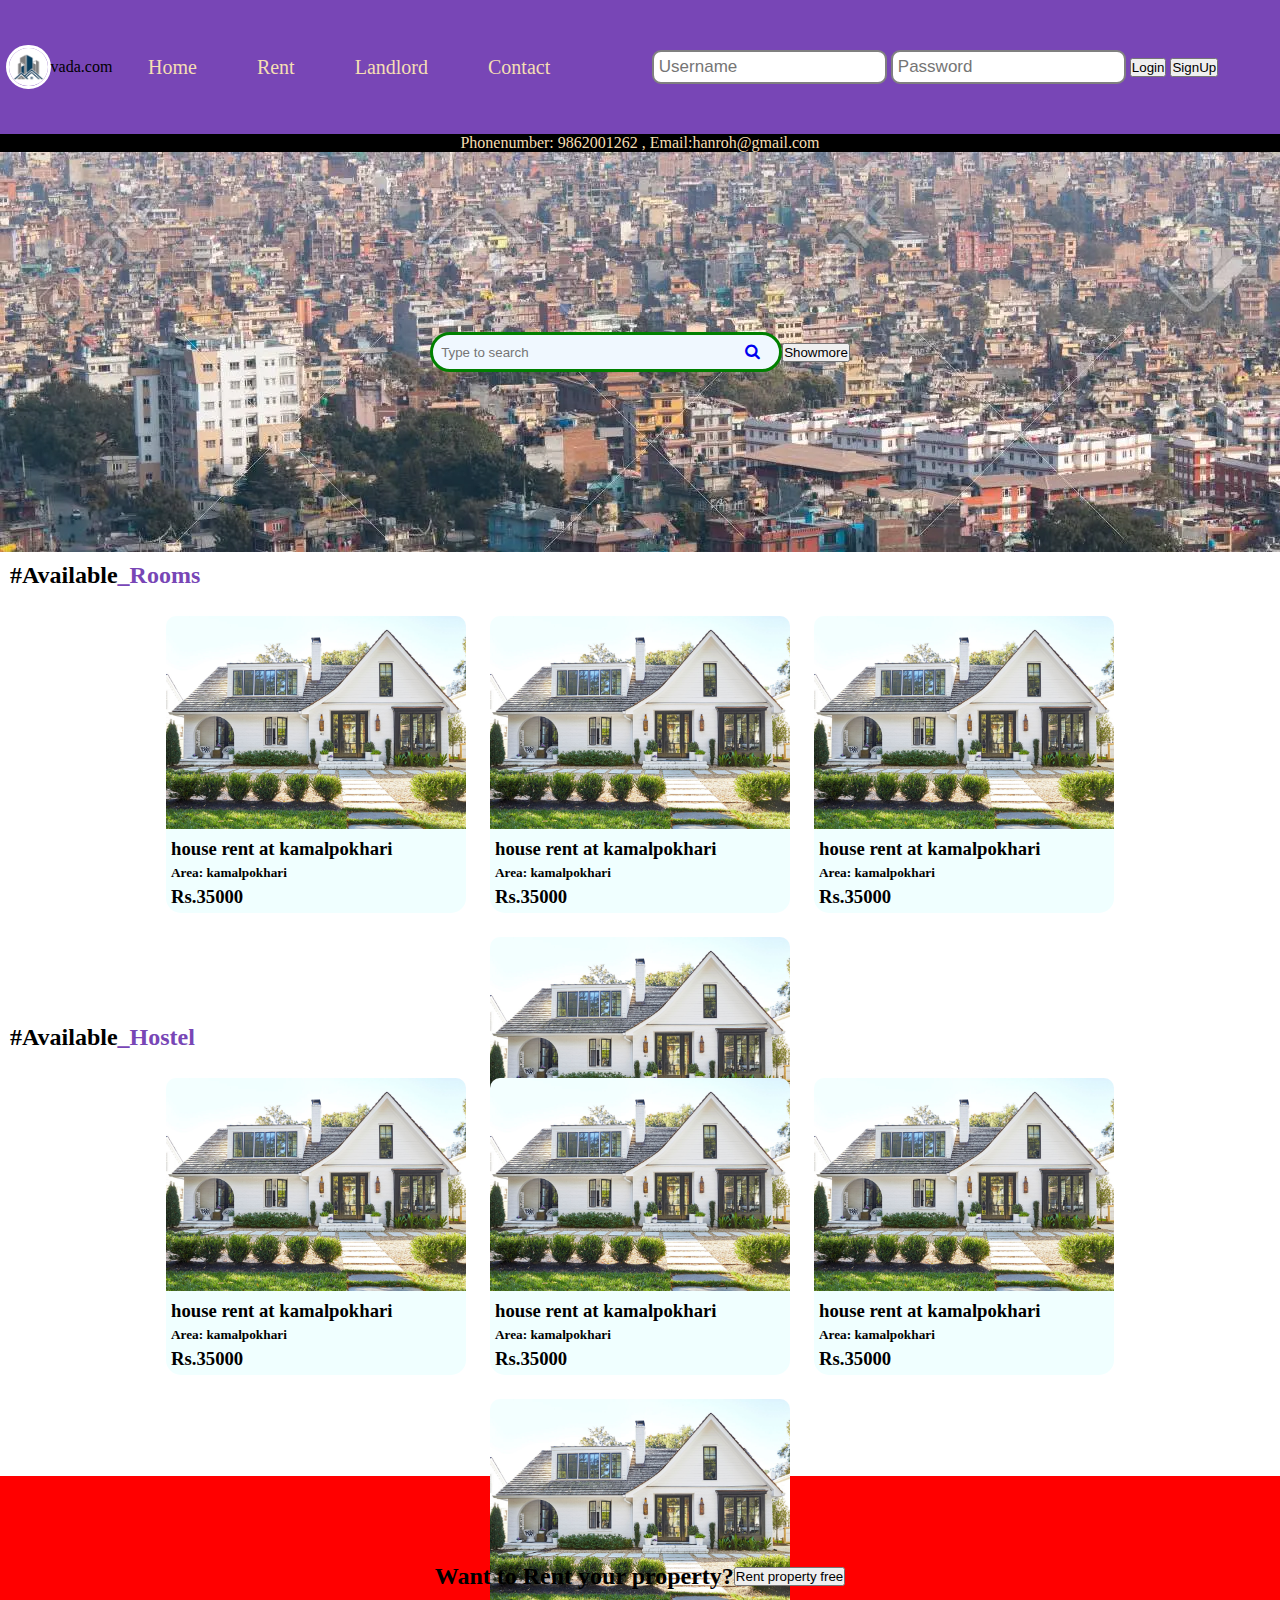
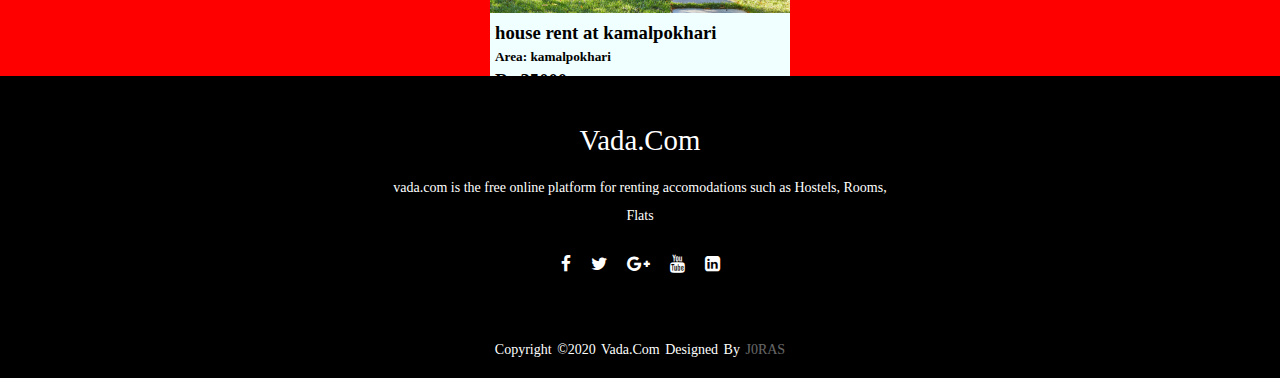
==== webpage/flats.html @ 0ec37dc3 "adding pages" ====
<!DOCTYPE html>
<html lang="en">
<head>
    <meta charset="UTF-8">
    <meta http-equiv="X-UA-Compatible" content="IE=edge">
    <meta name="viewport" content="width=device-width, initial-scale=1.0">
    <link rel="stylesheet" href="css/style.css">
    <link rel="stylesheet" href="https://stackpath.bootstrapcdn.com/font-awesome/4.7.0/css/font-awesome.min.css">
    <link rel="stylesheet" href="css/loginp.css">
    <title>space</title>
</head>
<body>
    <nav class="navbar">
        <ul class="nav-list">
            <div class="logo">
                <img src="img/imlogo.jpg" alt="logo"> 
                <p>vada.com</p>
            </div>

            <li><a href="#home" >Home</a></li>
            <li><a href="#Rent" >Rent</a></li>
            <li><a href="#Landlord" >Landlord</a></li>
            <li><a href="#contact" >Contact</a></li>
        </ul>
        <div class="rightNav">
            <input type="text"  id="box" placeholder="Username">
            <input type="text"  id="box" placeholder="Password">
            <button class="btn1 btn-sm1"onclick="window.location.href = 'loginp.html';">Login</button>
            <button class="btn1 btn-sm1">SignUp</button>
        </div>
    </nav>
    
    <div class="contct"><p>Phonenumber: 9862001262  ,   Email:hanroh@gmail.com </div>
   
        <div class="searchHolder">
            <div class="searchbar">
                <input type="text"  id="hox" placeholder="Type to search">
                <a href="#"><i class="fa fa-search icon-search"></i></a>
            </div>
            <button class="btn1 btn-sm1">
                Showmore
            </button>
            
        </div>








    <div class="availableAd"><H2>#Available<span class="red">_Rooms</span></H2></div>
    <div class="flex-container">
        
        <div class="item">
            <div class="item-img">
                <img src="img/c1.jpg" alt="house">
            </div>
        
         <div class="item-body">
            <h3>house rent at kamalpokhari</h3>
            <h5>Area: kamalpokhari</h5>
            <h3>Rs.35000</h3>

         </div>
         
        </div>
        <div class="item">
            <div class="item-img">
                <img src="img/c1.jpg" alt="house">
            </div>
        
         <div class="item-body">
            <h3>house rent at kamalpokhari</h3>
            <h5>Area: kamalpokhari</h5>
            <h3>Rs.35000</h3>

         </div>
         <div class="item-footer">

         </div>

        </div>
        <div class="item">
            <div class="item-img">
                <img src="img/c1.jpg" alt="house">
            </div>
        
         <div class="item-body">
            <h3>house rent at kamalpokhari</h3>
            <h5>Area: kamalpokhari</h5>
            <h3>Rs.35000</h3>

         </div>
         <div class="item-footer">

         </div>

        </div>
        <div class="item">
            <div class="item-img">
                <img src="img/c1.jpg" alt="house">
            </div>
        
         <div class="item-body">
            <h3>house rent at kamalpokhari</h3>
            <h5>Area: kamalpokhari</h5>
            <h3>Rs.35000</h3>

         </div>
         <div class="item-footer">

         </div>

        </div>
        
    </div>
    <div class="availableAd"><H2>#Available<span class="red">_Hostel</span></H2></div>
    <div class="flex-container">
        
        <div class="item">
            <div class="item-img">
                <img src="img/c1.jpg" alt="house">
            </div>
        
         <div class="item-body">
            <h3>house rent at kamalpokhari</h3>
            <h5>Area: kamalpokhari</h5>
            <h3>Rs.35000</h3>

         </div>
         <div class="item-footer">

         </div>

        </div>
        <div class="item">
            <div class="item-img">
                <img src="img/c1.jpg" alt="house">
            </div>
        
         <div class="item-body">
            <h3>house rent at kamalpokhari</h3>
            <h5>Area: kamalpokhari</h5>
            <h3>Rs.35000</h3>

         </div>
         <div class="item-footer">

         </div>

        </div>
        <div class="item">
            <div class="item-img">
                <img src="img/c1.jpg" alt="house">
            </div>
        
         <div class="item-body">
            <h3>house rent at kamalpokhari</h3>
            <h5>Area: kamalpokhari</h5>
            <h3>Rs.35000</h3>

         </div>
         <div class="item-footer">

         </div>

        </div>
        <div class="item">
            <div class="item-img">
                <img src="img/c1.jpg" alt="house">
            </div>
        
         <div class="item-body">
            <h3>house rent at kamalpokhari</h3>
            <h5>Area: kamalpokhari</h5>
            <h3>Rs.35000</h3>

         </div>
         <div class="item-footer">

         </div>

        </div>
        
    </div>
    <div class="footer_up">
        <h2 class="fup">Want to Rent your property? </h2>
        <button class="btn1 btn-sm1">Rent property free</button>

    </div>
    <footer>
        <div class="footer-content">
            <h3>Vada.com</h3>
            <p>vada.com is the free online platform for renting accomodations such as Hostels, Rooms, Flats</p>
            <ul class="socials">
                <li><a href="#"><i class="fa fa-facebook"></i></a></li>
                <li><a href="#"><i class="fa fa-twitter"></i></a></li>
                <li><a href="#"><i class="fa fa-google-plus"></i></a></li>
                <li><a href="#"><i class="fa fa-youtube"></i></a></li>
                <li><a href="#"><i class="fa fa-linkedin-square"></i></a></li>
            </ul>
        </div>
        <div class="footer-bottom">
            <p>copyright &copy;2020 vada.com designed by <span>j0raS</span></p>
        </div>
    </footer>
   
    
    
</body>
</html>
---- webpage/css/style.css ----
*{
    margin: 0;
    padding: 0;
}
.logo{
    width: 20%;
    display: flex;
    justify-content: center;
    align-items: center;

}
.logo img{
    width: 33%;
    border: 3px solid white;
    border-radius: 50px;

}
.navbar{
    display: flex;

}
.nav-list{
    width: 50%;
    
    background-color: rgb(120, 70, 182);
    display: flex;
    align-items: center;

}
.nav-list li{
    list-style: none;
    padding: 26px 30px;

}
.nav-list a{
    text-decoration: none;
    color: wheat;
    font-size: 20px;

}
.nav-list a:hover {
    text-decoration: none;
    color: grey;

}
.rightNav{
    /* padding: 30px; */
   align-items: center;
   padding: 50px;
    background-color: rgb(120, 70, 182);
     text-align: center;
    width: 50%;
   
    /* align-items: center; */ */
}

#box{
    padding: 5px;
    font-size: 17px;
    border: 2px solid grey;
    border-radius: 9px;
}
.contct{
    background-color: black;
    text-align: center;
    color: wheat;
}
.intro{
    display: flex;
    justify-content: center;
    align-items: center;
    background-color: white;
}
.buildingLogo{
    padding: 20px;
    width: 50%;
    display: flex;
    /* justify-content: center; */
    align-items: center;
    border-radius: 9px;
    background-color:white;
}
.buildingLogo img{
    width: 650px;
    height: 500px;
    border: 3px solid white;
    border-radius: 9px;
     

}

.Itext{
    text-align: center;
    width: 50%;
}
.Itext a {
    text-align: center;
    padding: 30px;
}
.small-text{
    color: black;
    font-size: 20px;
}
.big-text{
    font-size:25px ;
}
.flex-container{
    
   padding: 5px;
    display:flex;
    /* border: 2px solid black; */
    height: 45vh;
    justify-content: center;
    align-items: center;
    flex-wrap: wrap;
    /* justify-content: flex-end; last ma lanu ko lagi*/
}
.item{
    background-color: azure;
    margin: 12px;
    width: 300px;
    border-radius: 15px;
    transition: 0.2s;
   

}
.item:hover{
    box-shadow: 3.9px 7.8px hsl(0deg 0% 0% / 0.38);

}

.item-img img{
    width: 100%;
    border-radius: 10px 10px 0px 0px;

}
.item-body h3{
    margin: 5px;
    color: black;

}
.item-body h5{
    margin: 5px;
    color: black;

}
.availableAd{
    margin: 5px;
    padding: 5px;
    
}
.red{
    color: rgb(120, 70, 182);
}
.footer_up{
    background-color: red;
    display: flex;
    height: 200px;
    text-align: center;
    align-items: center;
    justify-content: center;
    
}
.footer_up h2{
    text-align: center;
}
footer{
    position: absolute;
    background: black;
    height: auto;
    width: 100vw;
    font-family: "Open Sans";
    padding-top: 40px;
    color: #fff;
}
.footer-content{
    display: flex;
    align-items: center;
    justify-content: center;
    flex-direction: column;
    text-align: center;
}
.footer-content h3{
    font-size: 1.8rem;
    font-weight: 400;
    text-transform: capitalize;
    line-height: 3rem;
}
.footer-content p{
    max-width: 500px;
    margin: 10px auto;
    line-height: 28px;
    font-size: 14px;
}
.socials{
    list-style: none;
    display: flex;
    align-items: center;
    justify-content: center;
    margin: 1rem 0 3rem 0;
}
.socials li{
    margin: 0 10px;
}
.socials a{
    text-decoration: none;
    color: #fff;
}
.socials a i{
    font-size: 1.1rem;
    transition: color .4s ease;

}
.socials a:hover i{
    color: aqua;
}

.footer-bottom{
    background:  black;
    width: 100vw;
    padding: 20px 0;
    text-align: center;
}
.footer-bottom p{
    font-size: 14px;
    word-spacing: 2px;
    text-transform: capitalize;
}
.footer-bottom span{
    text-transform: uppercase;
    opacity: .4;
    font-weight: 200;
}
---- webpage/css/loginp.css ----
*{
    margin: 0;
    padding: 0;
}
.searchHolder{
    
    height:400px ;
    background-image: url("outlogo.webp");
    display: flex;
     align-items: center; 
    justify-content: center;
    

}
.searchbar{
    width: 330px;
    border: 03px solid green;
    padding: 08px;
    border-radius: 30px;
    background-color: aliceblue;
}
#hox{
    background: transparent;
    border: 0px;
    outline: 0px;
    width: 300px;
}
.displayContainer{
    padding: 5px;
    height: 1000px;
    display: flex;
    justify-content:center;
    flex-wrap: wrap;
    
}
.displayCards{
    
    background-color:azure;
    margin: 12px;
    width: 500px;
    border-radius: 15px;
    transition: 0.2s;
    position: relative;
}
.displayCards:hover{
    box-shadow: 3.9px 7.8px hsl(0deg 0% 0% / 0.38);

}
.displayBody{
    color: black;
    padding: 5px;
}
.displayImg img{
    width: 500px;
    height: 400px;
    border-radius: 10px 10px 0px 0px;

}
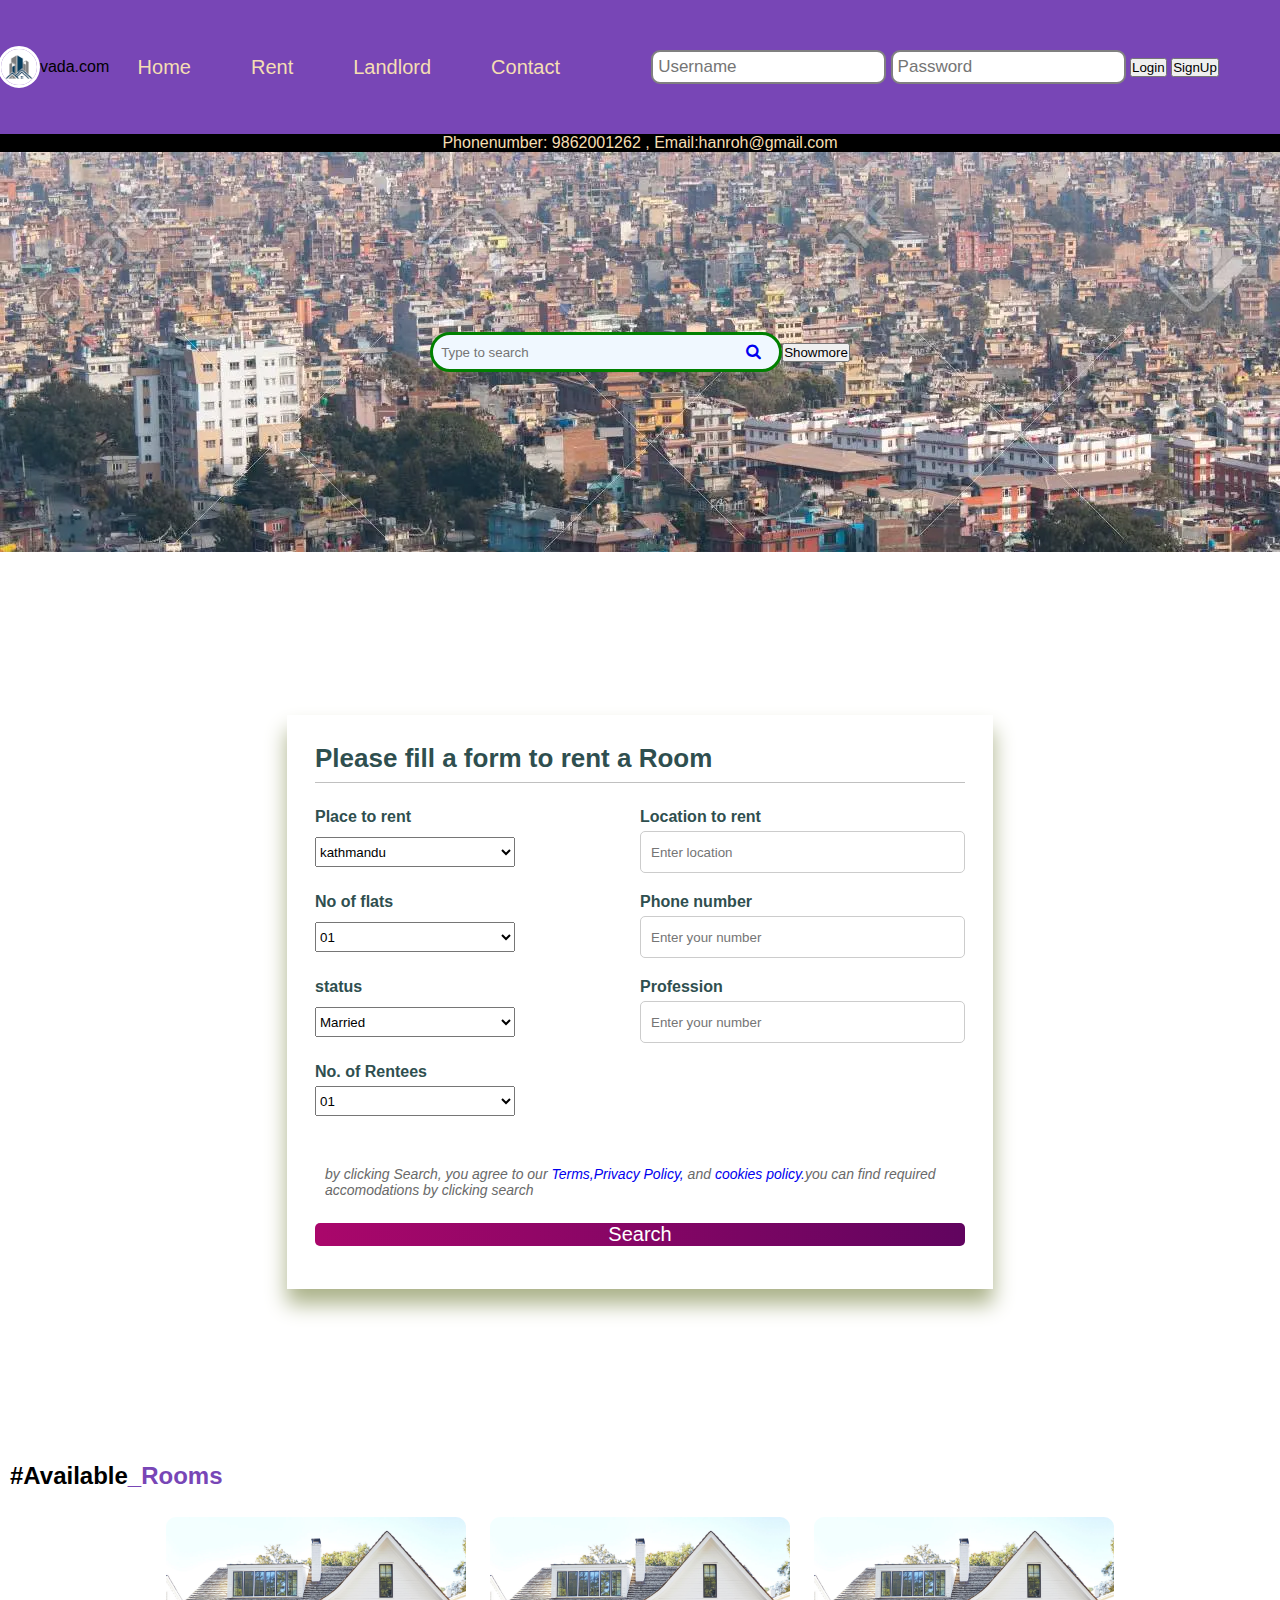
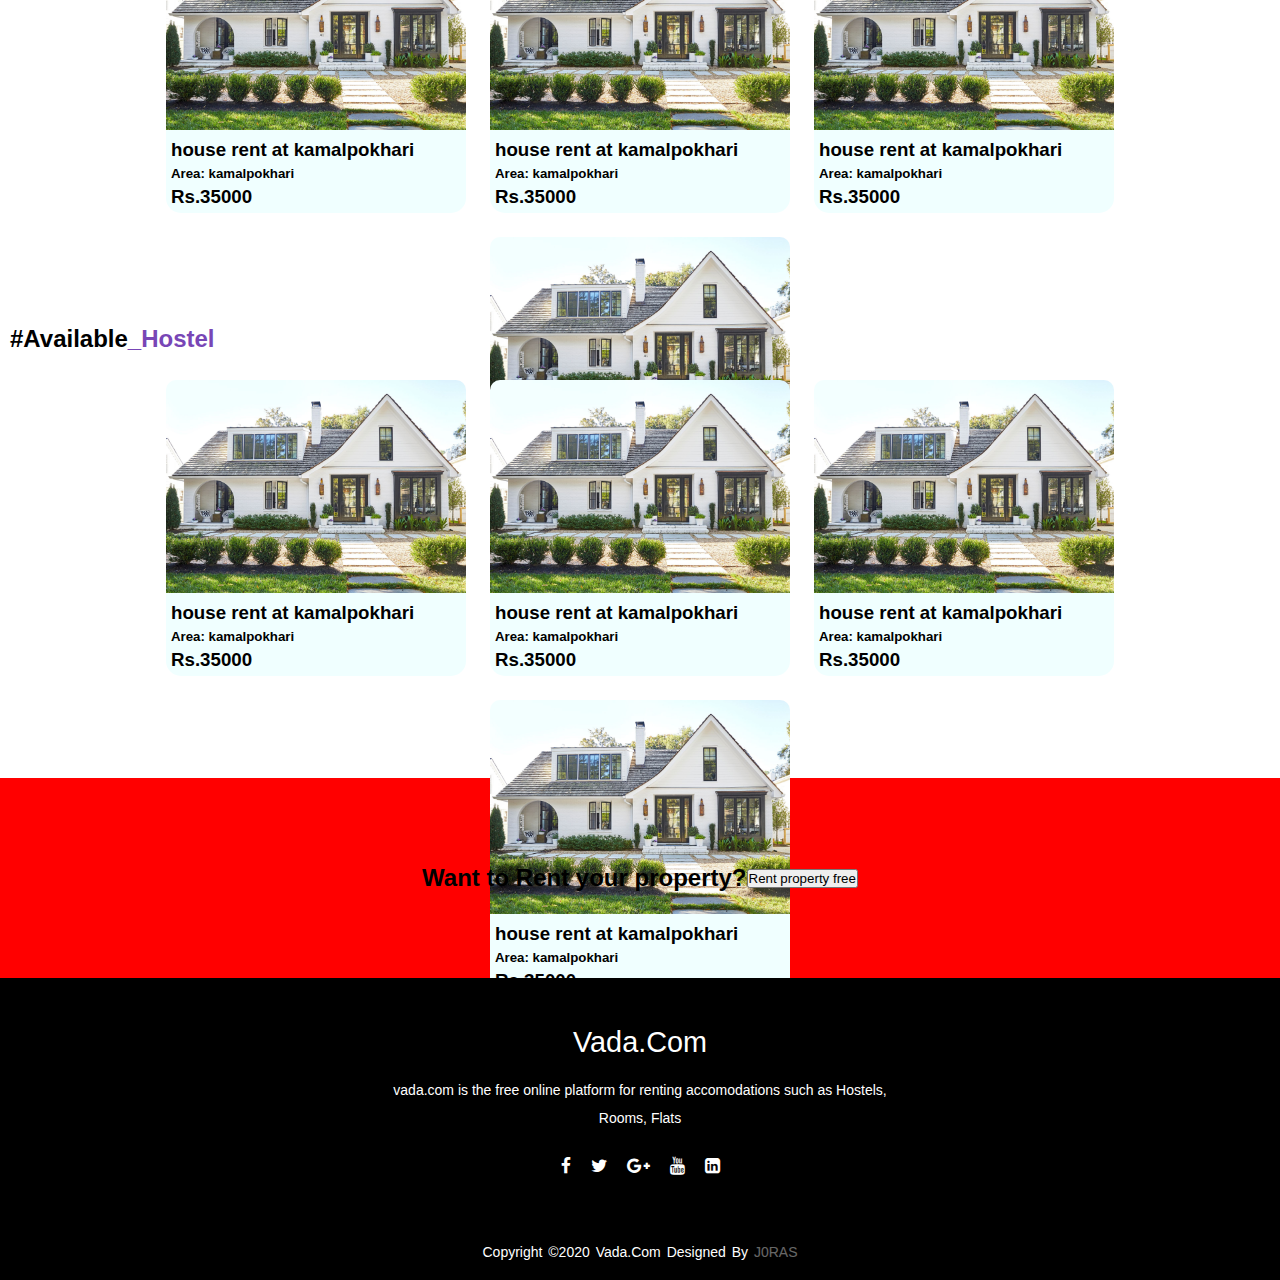
==== commit 3415619a: "adding registration pages" ====
--- a/webpage/flats.html
+++ b/webpage/flats.html
@@ -7,6 +7,8 @@
     <link rel="stylesheet" href="css/style.css">
     <link rel="stylesheet" href="https://stackpath.bootstrapcdn.com/font-awesome/4.7.0/css/font-awesome.min.css">
     <link rel="stylesheet" href="css/loginp.css">
+    <link rel="stylesheet" href="css/signupF.css">
+    <link rel="stylesheet" href="css/flats.css">
     <title>space</title>
 </head>
 <body>
@@ -41,6 +43,117 @@
                 Showmore
             </button>
             
+        </div>
+
+        <div class="bodyb">
+            <div class="regF">
+                <form action="" method="post" class="formh">
+                    <h2>Please fill a form to rent a Room</h2>
+                    <div class="Rcontent">
+                        <div class="input-box">
+                            <label for="placeRent">Place to rent</label>
+                            <select name="Place" id="lang">
+                                <option value="kathmandu">kathmandu</option>
+                                <option value="pokhara">pokhara</option>
+                                <option value="jhapa">jhapa</option>
+                                <option value="morang">morang</option>
+                                <option value="illam">illam</option>
+                                <option value="dhankuta#">dhankuta</option>
+                                <option value="chitwan">chitwan</option>
+                                <option value="Dharan">Dharan</option>
+                                <option value="Bhaktapur">Bhaktapur</option>
+                              </select>
+                        </div>
+                
+            
+                        <div class="input-box">
+                            <label for="Location">Location to rent</label>
+                            <input type="text" placeholder="Enter location" name="email" required>
+                            <!-- <select name="languages" id="lang">
+                                <option value="javascript">JavaScript</option>
+                                <option value="php">PHP</option>
+                                <option value="java">Java</option>
+                                <option value="golang">Golang</option>
+                                <option value="python">Python</option>
+                                <option value="c#">C#</option>
+                                <option value="C++">C++</option>
+                                <option value="erlang">Erlang</option>
+                              </select> -->
+                        </div>
+                    
+                    
+                        <div class="input-box">
+                            <label for="Email">No of flats</label>
+                            <select name="languages" id="lang">
+                                <option value="javascript">01</option>
+                                <option value="php">02</option>
+                                <option value="java">03</option>
+                                <option value="golang">04</option>
+                                <option value="python">05</option>
+                                
+                              </select>
+                        </div>
+                    
+                    
+                        <div class="input-box">
+                            <label for="Phonenumber">Phone number</label>
+                            <!-- <select name="languages" id="lang">
+                                <option value="javascript">JavaScript</option>
+                                <option value="php">PHP</option>
+                                <option value="java">Java</option>
+                                <option value="golang">Golang</option>
+                                <option value="python">Python</option>
+                                <option value="c#">C#</option>
+                                <option value="C++">C++</option>
+                                <option value="erlang">Erlang</option>
+                              </select> -->
+                              <input type="tel" placeholder="Enter your number" name="number" required>
+                        </div>
+                 
+                
+                        <div class="input-box">
+                            <label for="Password">status</label>
+                            <select name="languages" id="lang">
+                                <option value="javascript">Married</option>
+                                <option value="php">Single</option>
+                                <option value="java">joint family</option>
+                                <option value="golang">living Together</option>
+                                
+                              </select>
+                        </div>
+
+                        <div class="input-box">
+                            <label for="cPassword">Profession</label>
+                            <input type="tel" placeholder="Enter your number" name="number" required>
+                            
+                        </div>
+                    
+                    
+                        <div class="input-box">
+                            <label for="cPassword">No. of Rentees</label>
+                            <select name="languages" id="lang">
+                                <option value="javascript">01</option>
+                                <option value="php">02</option>
+                                <option value="java">03</option>
+                                <option value="golang">04</option>
+                                <option value="python">05</option>
+                                
+                              </select>
+                        </div>
+
+                       
+                        
+                    </div>
+                    <div class="alert">
+                        <p>by clicking Search, you agree to our <a href="#">Terms,</a><a href="#">Privacy Policy,</a> and <a href="#">cookies policy.</a>you can find required accomodations by clicking search</p>
+    
+                    </div>
+                    <div class="button-container">
+                        <button type="submit">Search</button>
+                    </div>
+    
+                </form>
+            </div>
         </div>
 
 
--- a/webpage/css/signupF.css
+++ b/webpage/css/signupF.css
@@ -0,0 +1,128 @@
+*{
+    margin: 0px;
+    padding: 0px;
+    font-family: sans-serif;
+}
+.bodyb{
+    display: flex;
+    align-items: center;
+    justify-content: center;
+    height: 100vh;
+    box-sizing: border-box;
+    
+}
+.regF{
+    max-width: 650px;
+    padding: 28px;
+    margin: 0 28px;
+    box-shadow: 0 15px 20px #ABB289;
+
+
+}
+.formh h2{
+    font-size: 26px;
+    font-weight: 600;
+    text-align: left;
+    color: #2f4f4f;
+    padding-bottom: 8px;
+    border-bottom: 1px solid silver;
+}
+.Rcontent{
+    display: flex;
+    flex-wrap: wrap;
+    justify-content:space-between;
+    padding: 20px 0;
+}
+.input-box{
+    display: flex;
+    flex-wrap: wrap;
+    width: 50%;
+    padding-bottom: 15px;
+    
+}
+/* .input-box:nth-child(2n){
+    justify-content: end;
+} */
+.input-box label, .gender-title{
+    width:95%;
+    color: #2f4f4f;
+    font-weight: bold;
+    margin: 5px 0;
+}
+.gender-title{
+    font-size: 16px;
+}
+.input-box input{
+    height: 40px;
+    width: 95%;
+    padding: 0 10px;
+    border-radius: 5px;
+    border: 1px solid #ccc;
+    outline: none;
+}
+.input-box input:is(:focus, :valid){
+    box-shadow: 0 3px 6px rgba(0,0,0,0.2);
+}
+.gender-category{
+    color: gray;
+
+}
+.gender-category label{
+    padding: 0 20px 0 5px;
+    font-size: 14px;
+}
+.gender-category label, .gender-category input{
+    cursor: pointer;
+}
+.alert p{
+    font-size: 14px;
+    font-style: italic;
+    color: dimgray;
+    margin: 5px 0;
+    padding: 10px;
+
+}
+.alert a{
+    text-decoration: none;
+}
+.alert a:hover{
+    text-decoration: underline;
+}
+.button-container{
+    margin: 15px 0;
+}
+.button-container button{
+    width: 100%;
+    margin-top: 10px;
+    display: block;
+    font-size: 20px;
+    color: #fff;
+    border: none;
+    border-radius: 5px;
+    background-image: linear-gradient(to right,#aa076b,#61045f);
+}
+.button-container button:hover{
+    background-image: linear-gradient(to right, #61045f, #aa076b);
+}
+@media(max-width:600px){
+    .regF{
+        min-width: 280px;
+    }
+    .Rcontent{
+        max-height: 380px;
+        overflow: auto;
+    }
+    .input-box{
+        margin-bottom: 12px;
+        width: 100%;
+    }
+    .input-box:nth-child(2n){
+        justify-content: space-between;
+    }
+    .gender-category{
+        display: flex;
+        justify-content: space-between;
+        width: 60%;
+    }
+    
+}
--- a/webpage/css/flats.css
+++ b/webpage/css/flats.css
@@ -0,0 +1,9 @@
+*{
+    margin: 0;
+    padding: 0;
+}
+
+select{
+    width: 200px;
+    height: 30px;
+}